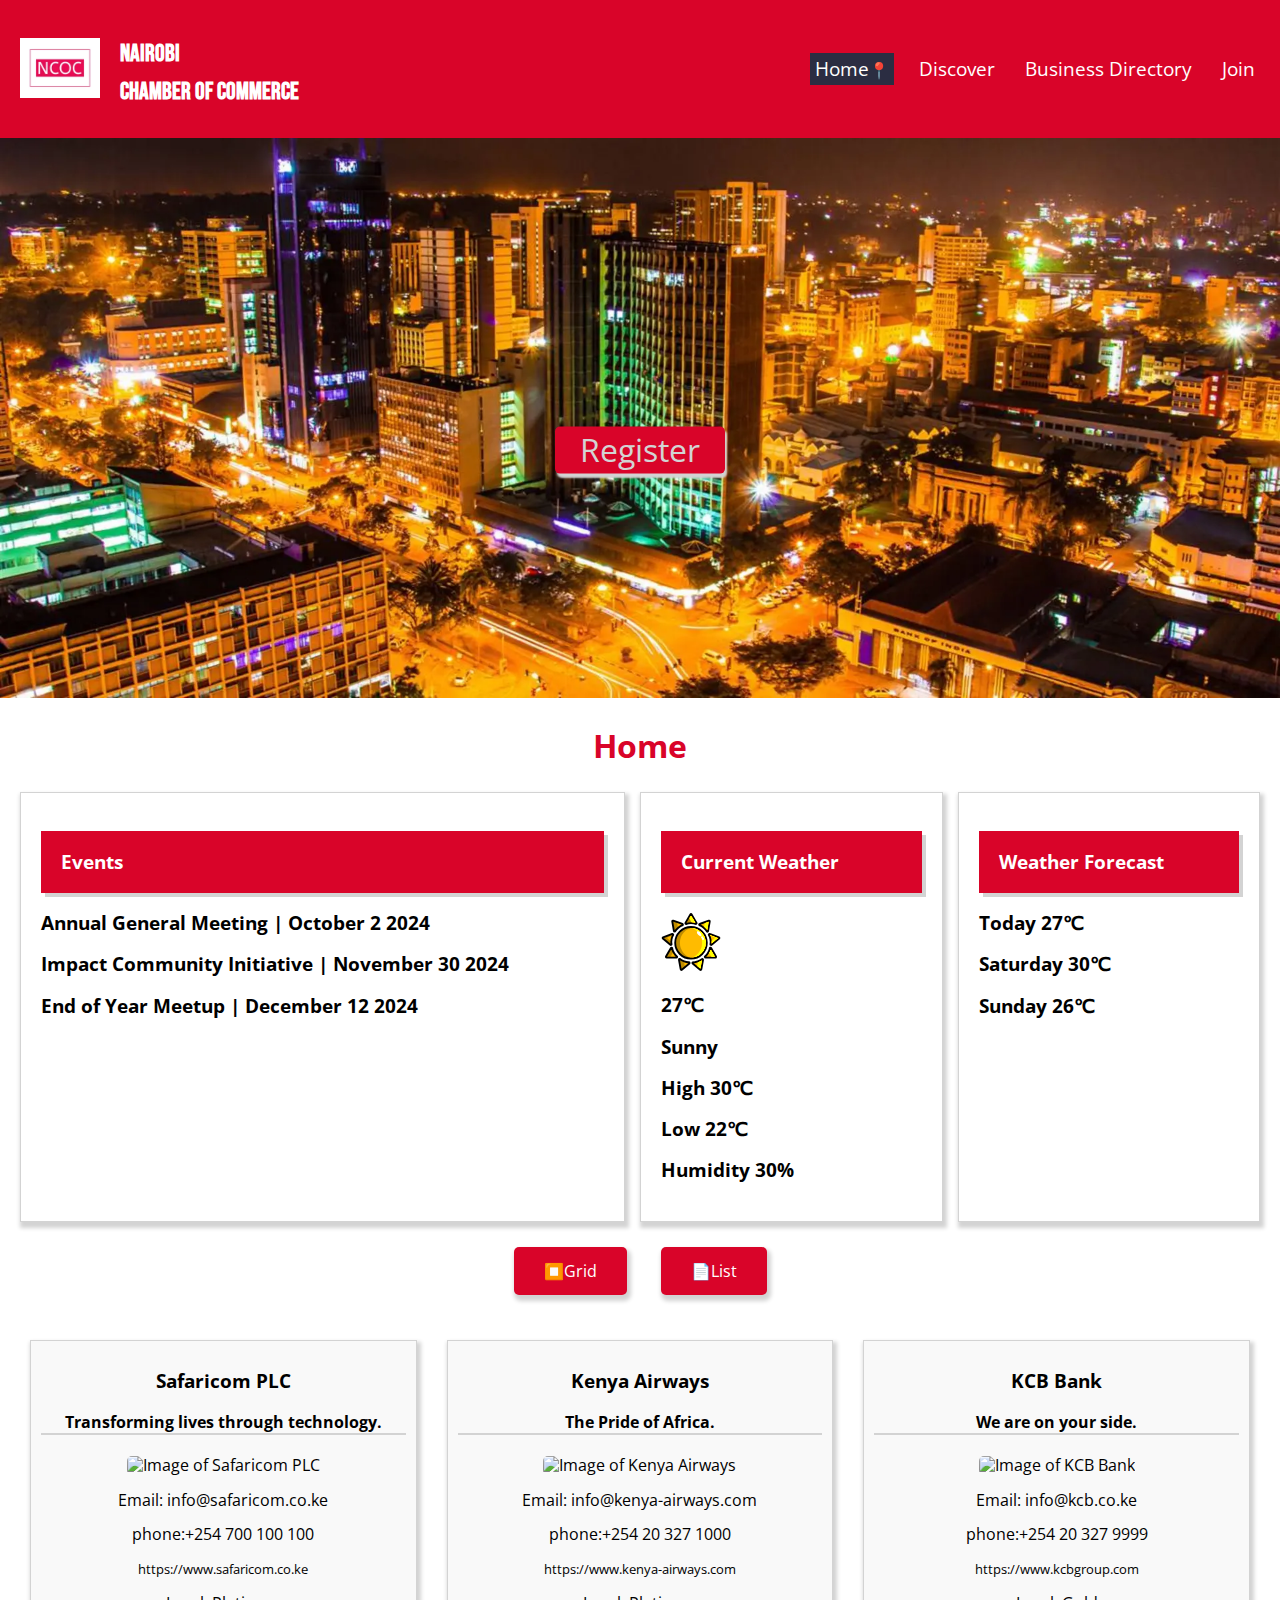
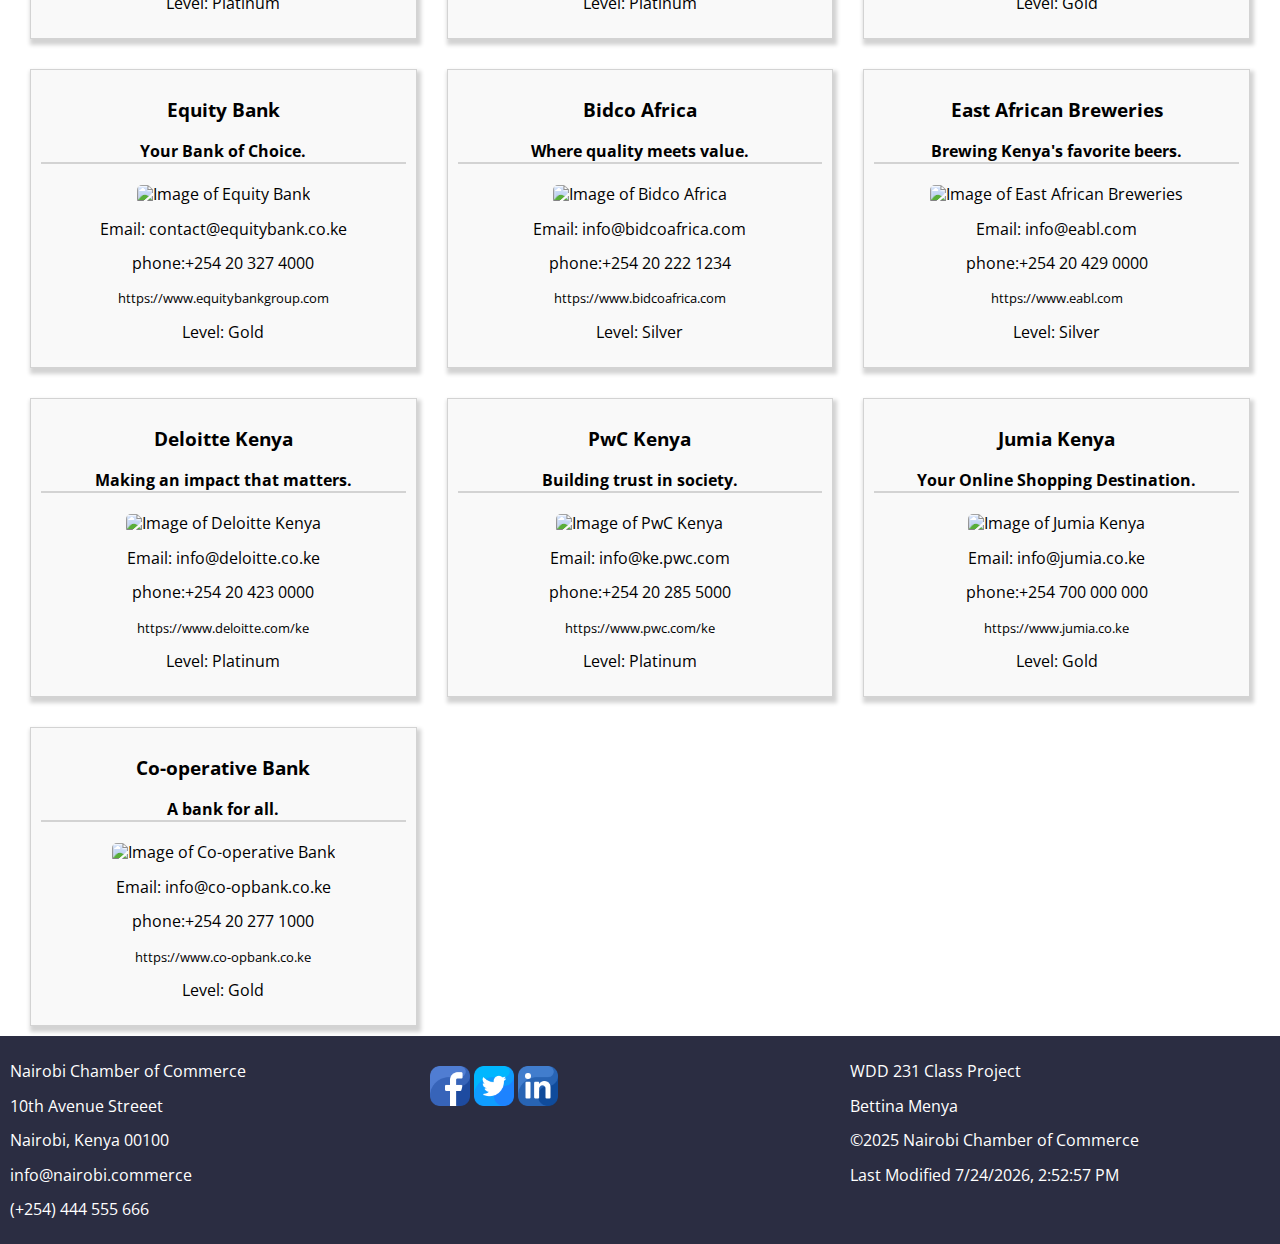
==== chamber/index.html @ ee5e3083 "fixed direcotry page according to assigment instructions" ====
<!DOCTYPE html>
<html lang="en">
<head>
    <meta charset="UTF-8">
    <meta name="viewport" content="width=device-width, initial-scale=1.0">
    <title>Nairobi Chamber of Commerce</title>
    <meta name="author" content="betina menya">
    <meta name="description" content="nairobi chamber of commerce home">
    <meta property="og:title" content="Nairobi chamber of comerce home">
    <meta property="og:type" content="website">
    <meta property="og:image" content="https://bettina-m.github.io/wdd231/chamber/images/logo.webp">
    <meta property="og:url" content="https://bettina-m.github.io/wdd231/chamber/directory.html">
    <meta property="twitter:card" content="summary">
    <meta property="twitter:title" content="Nairobi chamber of commerce">
    <meta property="twitter:image" content="https://bettina-m.github.io/wdd231/chamber/images/logo.webp">
    <link rel="icon" href="images/favicon_package_v0.16/favicon-32x32.png">
    <link rel="stylesheet" href="styles/normalize.css">
    <link rel="stylesheet" href="styles/directory-large.css">
    <link rel="stylesheet" href="styles/directory-small.css">
    <link rel="preconnect" href="https://fonts.googleapis.com">
    <link rel="preconnect" href="https://fonts.gstatic.com" crossorigin>
    <link rel="preconnect" href="https://fonts.googleapis.com">
    <link rel="preconnect" href="https://fonts.gstatic.com" crossorigin>
    <link href="https://fonts.googleapis.com/css2?family=Bebas+Neue&family=Open+Sans:ital,wght@0,300..800;1,300..800&display=swap" rel="stylesheet">
    <script src="scripts/directory.js" defer></script>
</head>
<body>
    <header>

        <header>
            <nav id="nav">
                <div id="logo-title">
                    <a href='#'>
                        <img id='logo' src="images/logo.webp" alt="Nairobi Chamber of Commerce Logo">
                    </a>
                    <h1>
                        <span id="web-title">Nairobi <br>Chamber of Commerce</span>
                    </h1>
                    
                </div>
                <div id="nav-links">
                    <a href="#" class="active">Home</a>
                    <a href="#">Discover</a>
                    <a href="directory.html">Business Directory</a>
                    <a href="#">Join</a>
                </div>
                <button id="menu"></button>   
            </nav>
        </header>
        
    </header>
    <main>
        <Picture id="nairobi">
            <source media="(max-width:480px)" srcset="images/nairobi-small.webp">
            <source media="(max-width:768px)" srcset="images/nairobi-medium.webp">
            <img id='hero' src="images/nairobi-xl.webp" alt="image of nairobi city">
        </Picture>
        <button id="register">Register</button>
        
        <h2>Home</h2>
        
        <section id="area1">
            <div class="dash">
                <h3>Events</h3>
                <p>Annual General Meeting | October 2 2024</p>
                <p>Impact Community Initiative | November 30 2024</p>
                <p>End of Year Meetup | December 12 2024</p>
            </div>
            <div class="dash">
                <h3>Current Weather</h3>
                <img id='sun' src="images/sunny.svg" alt="sunny-weather icon" width="60">
                <p>27&#8451;</p>
                <p>Sunny</p>
                <p>High 30&#8451;</p>
                <p>Low 22&#8451;</p>
                <p>Humidity 30%</p>
            </div>
            <div class="dash">
                <h3>Weather Forecast</h3>
                <p>Today 27&#8451;</p>
                <p>Saturday 30&#8451;</p>
                <p>Sunday 26&#8451;</p>

            </div>
        </section>
        <div class="views">
            <button id="grid">⏹️Grid</button>
            <button id="list">📄List</button>
        </div>
        <div id="cards"></div>
    </main>
    <footer>
        <div>
            <p>Nairobi Chamber of Commerce</p>
            <p>10th Avenue Streeet</p>
            <p>Nairobi, Kenya 00100</p>
            <a href="mailto:info@nairobi.commerce">info@nairobi.commerce</a>
            <p>(+254) 444 555 666</p>
        </div>
        <div id="social-media">
            <a href="#"><img src="images/facebook.png" alt="Facebook Icon" width="40"></a>
            <a href="#"><img src="images/twitter.png" alt="Twitter Icon" width="40"></a>
            <a href="#"><img src="images/linnkedIn.png" alt="LinkedIn Icon" width="40"></a>
        </div>
        <div>
            <p>WDD 231 Class Project</p>
            <p>Bettina Menya</p>
            <p>&copy;2025 Nairobi Chamber of Commerce</p>
            <span id="modified"></span>
        </div>
        
    </footer>
    
</body>
</html>
---- chamber/styles/directory-large.css ----
*{
    --primary-color--:#d90429;
    --secondary-color--:#2b2d42;
    --accent-color1--:#d3d3d3;
    max-width: 100%;
    box-sizing: border-box;
    font-family: 'Open Sans',Arial, Helvetica, sans-serif;
    
}

header {
    background-color: var(--primary-color--);
    padding: 5px 0;
}

nav {
    display: flex;
    justify-content: space-between;
    align-items: center;
    padding: 0 20px;
}

#logo-title {
    display: flex;
    align-items: center;
    gap: 20px;
}

#logo {
    max-width: 80px;
    height: auto;
}

#web-title {
    font-size: 1.5rem;
    font-family: 'Bebas Neue', Arial, sans-serif;
    color: white;
    line-height: 1.2;
    font-weight: bold;
        
    
}

#nav-links {
    display: flex;
    gap: 20px;
}

#nav-links a {
    text-decoration: none;
    color: white;
    padding: 5px;
    font-size: 1.2rem;
    transition: color 0.3s ease-in-out;
}

#nav-links a:hover {
    color: var(--accent-color--);
}


.active{
    background-color:#2b2d42;
}

.active::after{
    content:"📍";
    font-size:smaller;
}
#menu{
    display: none;
}

#register{
    position:absolute;
    top:50%;
    left:50%;
    transform: translate(-50%,-50%);
    z-index:2;
    background-color: var(--primary-color--);
    color:var(--accent-color1--);
    font-size: 2em;
    padding: 5px 25px;
    border: 2px var(--accent-color1--);
    border-radius: 5px;
    box-shadow: 2px 4px 2px var(--accent-color1--);
    
}

#register:hover,#cards section a:hover{
    cursor: pointer;
    background-color:grey
}

h2{
    text-align: center;
    font-size: 2em;
    color: var(--primary-color--);
}


main #area1, #cards{
    margin: 0 20px;
}

#nairobi{
    display: block;
    text-align: center;
    width: 100%;
    position: relative;
    
}

#area1{
    display: grid;
    grid-template-columns: 2fr 1fr 1fr;
    grid-gap: 15px;
    margin: 20px 0;
   
}

.dash{
    border: 1px solid var(--accent-color1--);
    padding: 20px;
    text-align: left;
    box-shadow: 2px 4px 4px 2px var(--accent-color1--);
    background-color: #fff;
    font-weight: bold;
    
}

.dash h3{
    width: 100%;
    box-shadow: 4px 4px var(--accent-color1--);
    background-color: var(--primary-color--);
    padding: 20px;
    color: white;
}
.dash p{
    font-size: larger;
    
}

.dash p::marker{
    content: '';
    font-size: 2rem;
}
.views{
    padding: 15px;
    margin: 10px 0;
    text-align: center;
    
    
    
}
#grid, #list{
    padding: 15px 30px;
    margin: 0 15px;
    background-color: var(--primary-color--);
    color: white;
    box-shadow: 2px 4px 4px 2px var(--accent-color1--);
    border: 2px var(--primary-color--);
    border-radius: 5px;

}

#cards{
    display:grid;
    grid-template-columns: repeat(3, minmax(200px, 1fr));
    grid-gap: 10px;
    margin-top: 20px;
    max-width:100%;
    
}
#cards section{
    display: block;
    align-items: center;
    text-align: center;
    border: 1px solid var(--accent-color1--);
    padding: 10px;
    margin:10px;
    box-shadow: 2px 4px 4px 2px var(--accent-color1--);
    background-color: #f9f9f9;
    max-width:100%;
}

#cards section img {
    border-radius: 5px;
    height: 150px;
    
}

#cards section h4{
    border-bottom: 2px solid var(--accent-color1--);
    padding-bottom: 2px;
}
#cards section a{
    font-size: smaller;
    text-decoration: none;
    color:black;
    word-wrap: break-word;
}

/* List View */
#cards.list-view{
    display:flex;
    flex-direction:column;
    padding: 0;
    font-size: 15px;
}

#cards.list-view section {
    display: grid;
	grid-template-columns: repeat(5, minmax(100px, 1fr));
	margin: 10px 0;
	padding: 15px;
    font-size: smaller;
    
    
}


.list-view section img, 
.list-view section h4{
    display: none;
}


#cards.list-view section:nth-child(even) {
	background-color:var(--accent-color1--);
}

footer{
    background-color: var(--secondary-color--);
    color:white;
    display: grid;
    padding: 10px;
    grid-template-columns: repeat(auto-fit, minmax(200px, 0.5fr));
}

#social-media{
    margin-top: 20px;
    gap:10px;
}

footer a{
    text-decoration: none;
    color:white;
}
---- chamber/styles/directory-small.css ----
@media screen and (max-width:740px) {

    header nav{
        display: grid;
        grid-template-columns:auto;
        padding: 50px 0;
        position: relative;

    }

    #logo{
        position:absolute;
        top:20px;
        left: 5px;
        max-width: 110px;
        max-height: 90px;
        z-index: 5;
    }
    #web-title{
        align-items: center;
        margin-left: 100px;
    }
        
        
    
    #nav-links{
        display: flex;
        flex-direction:column;
        text-align:right;
        max-height: 0;
        overflow: hidden;
        transition: max-height 0.8s ease-in-out;
        margin-right:10px;
        

    }
   
    
   
    #nav-links.open {
        margin-top: 15px;
        max-height: 1500px;

    }
    #nav-links a{
        width: 100%;
        padding: 10px;
        text-align: right;
        
        
    }

    #menu::before{
        content:"\2630";
    }

    #menu{
        position: absolute;
        display:block;
        top:15px;
        right:10px;
        font-size: 2rem;
        background-color: transparent;
        border: none;
        text-align: right;
        margin-right: 5px;
        color: White;
        cursor:pointer;
    }

    #menu.open::before{
        content: "\00d7";
        font-size: 2rem;
        
    }

    

    #register{
        position:relative;
        font-size: smaller;
        margin-top: 20px;
    }
    
    
    #area1{
        display: flex;
        flex-direction: column;
        align-items: center;

    }

    .dash{
        width: 100%;
        text-align: center;
    }

    .dash ul{
        font-size: 12px;
    }

    #cards{
        display:flex;
        flex-direction: column;
        width: 100%;
        text-align: center;
        margin: 0 auto;
    }

    #cards section{
        max-width: 100%;
        font-size: 1em;
        display:block ;
    }
    #cards.list-view section {
        display:flex;
        flex-direction:column;
        line-height: 5px;
       
    }
    

    footer{
        display: block;
    
    }

    footer div{
        margin: 10px 0;
        padding: 10px 0;
    }

    

}
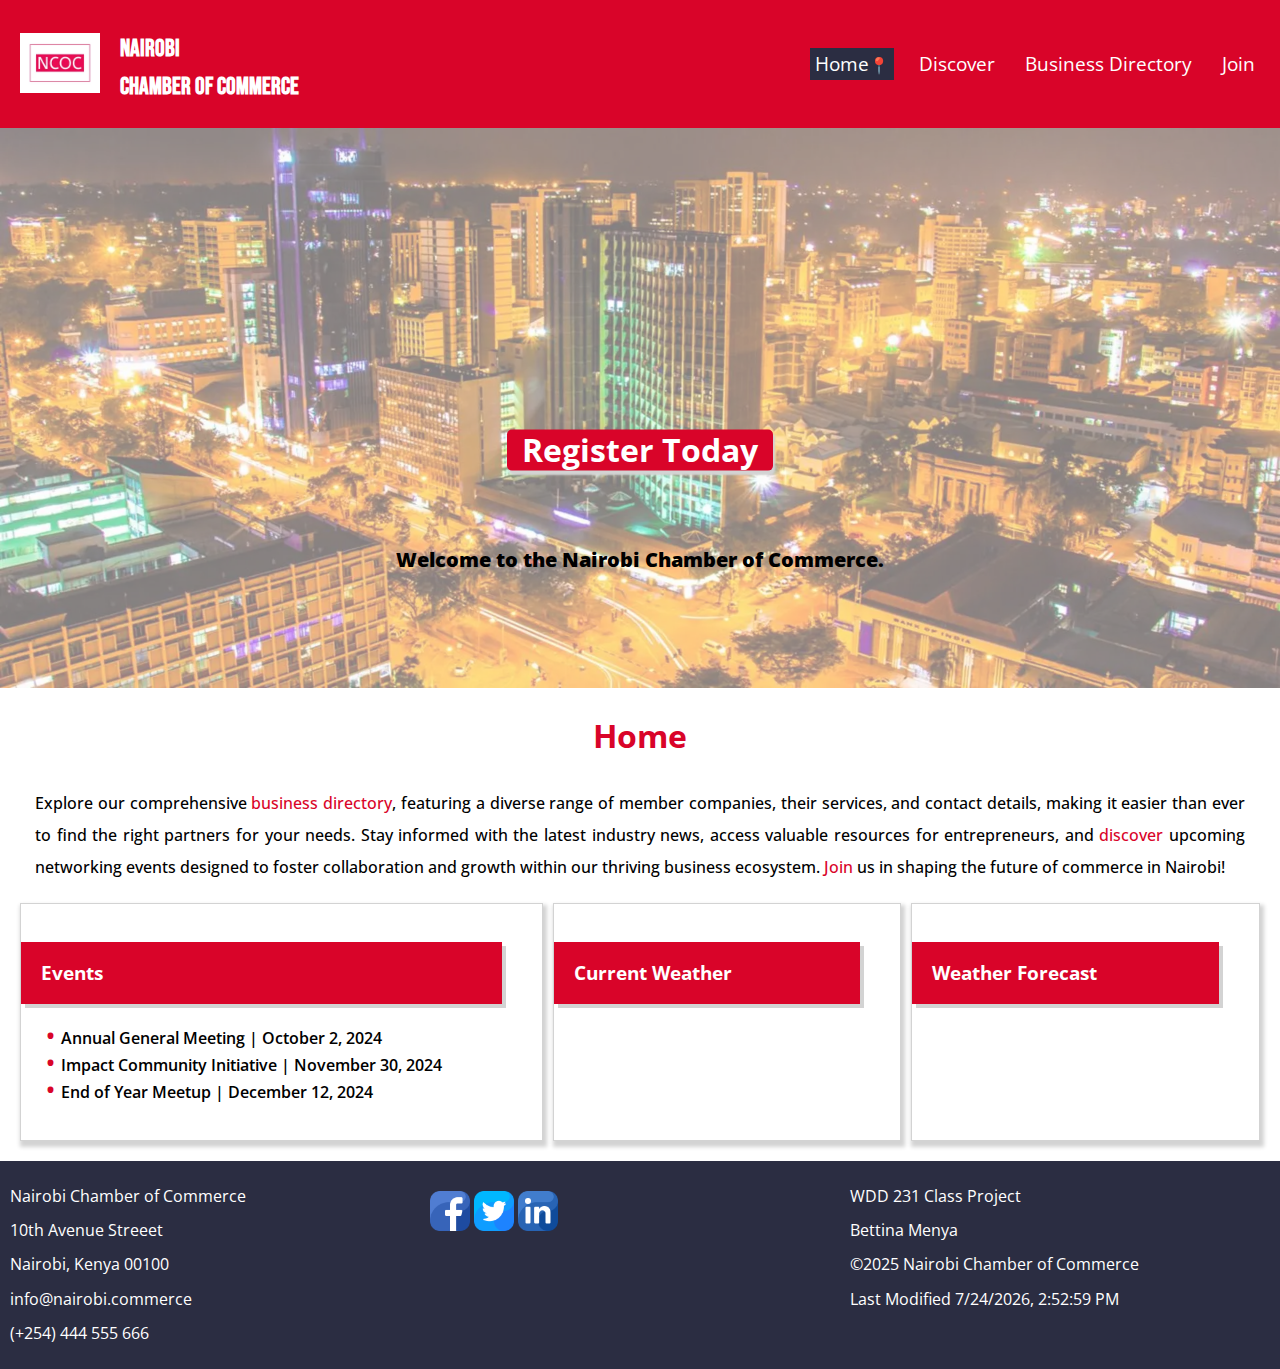
==== commit d57e5c46: "chamber homepage raw" ====
--- a/chamber/index.html
+++ b/chamber/index.html
@@ -6,13 +6,13 @@
     <title>Nairobi Chamber of Commerce</title>
     <meta name="author" content="betina menya">
     <meta name="description" content="nairobi chamber of commerce home">
-    <meta property="og:title" content="Nairobi chamber of comerce home">
-    <meta property="og:type" content="website">
-    <meta property="og:image" content="https://bettina-m.github.io/wdd231/chamber/images/logo.webp">
-    <meta property="og:url" content="https://bettina-m.github.io/wdd231/chamber/directory.html">
+    <meta property="og:title" content="Nairobi chamber of comerce home" />
+    <meta property="og:type" content="website" />
+    <meta property="og:image" content="https://bettina-m.github.io/wdd231/chamber/images/logo.webp"/>
+    <meta property="og:url" content="https://bettina-m.github.io/wdd231/chamber/directory.html" />
     <meta property="twitter:card" content="summary">
-    <meta property="twitter:title" content="Nairobi chamber of commerce">
-    <meta property="twitter:image" content="https://bettina-m.github.io/wdd231/chamber/images/logo.webp">
+    <meta property="twitter:title" content="Nairobi chamber of commerce" />
+    <meta property="twitter:image" content="https://bettina-m.github.io/wdd231/chamber/images/logo.webp" />
     <link rel="icon" href="images/favicon_package_v0.16/favicon-32x32.png">
     <link rel="stylesheet" href="styles/normalize.css">
     <link rel="stylesheet" href="styles/directory-large.css">
@@ -23,11 +23,13 @@
     <link rel="preconnect" href="https://fonts.gstatic.com" crossorigin>
     <link href="https://fonts.googleapis.com/css2?family=Bebas+Neue&family=Open+Sans:ital,wght@0,300..800;1,300..800&display=swap" rel="stylesheet">
     <script src="scripts/directory.js" defer></script>
+    <script src="scripts/chamberWeather.js" defer ></script>
+    <script src="scripts/highlight.js" defer ></script>
+    
 </head>
+
 <body>
     <header>
-
-        <header>
             <nav id="nav">
                 <div id="logo-title">
                     <a href='#'>
@@ -46,7 +48,7 @@
                 </div>
                 <button id="menu"></button>   
             </nav>
-        </header>
+
         
     </header>
     <main>
@@ -55,38 +57,35 @@
             <source media="(max-width:768px)" srcset="images/nairobi-medium.webp">
             <img id='hero' src="images/nairobi-xl.webp" alt="image of nairobi city">
         </Picture>
-        <button id="register">Register</button>
+        <button id="register">Register Today</button>
         
         <h2>Home</h2>
-        
+        <p id="welcome">Welcome to the Nairobi Chamber of Commerce.</p>
+       
+        <p id="read-more">Explore our comprehensive <a href="directory.html" target="_blank">business directory</a>, featuring a diverse range of member companies, 
+            their services, and contact details, making it easier than ever to find the right partners for your needs. 
+            Stay informed with the latest industry news, access valuable resources for entrepreneurs, and <a href="#">discover</a> upcoming networking events designed to foster collaboration and growth within our thriving business ecosystem. 
+            <a>Join</a> us in shaping the future of commerce in Nairobi!</p>
         <section id="area1">
             <div class="dash">
                 <h3>Events</h3>
-                <p>Annual General Meeting | October 2 2024</p>
-                <p>Impact Community Initiative | November 30 2024</p>
-                <p>End of Year Meetup | December 12 2024</p>
+                <ul>
+                    <li>Annual General Meeting | October 2, 2024</li>
+                    <li>Impact Community Initiative | November 30, 2024</li>
+                    <li>End of Year Meetup | December 12, 2024</li>
+                </ul>
             </div>
             <div class="dash">
                 <h3>Current Weather</h3>
-                <img id='sun' src="images/sunny.svg" alt="sunny-weather icon" width="60">
-                <p>27&#8451;</p>
-                <p>Sunny</p>
-                <p>High 30&#8451;</p>
-                <p>Low 22&#8451;</p>
-                <p>Humidity 30%</p>
+                <div id="current-weather"></div>
             </div>
             <div class="dash">
                 <h3>Weather Forecast</h3>
-                <p>Today 27&#8451;</p>
-                <p>Saturday 30&#8451;</p>
-                <p>Sunday 26&#8451;</p>
+                <div id="forecast"></div>
 
             </div>
         </section>
-        <div class="views">
-            <button id="grid">⏹️Grid</button>
-            <button id="list">📄List</button>
-        </div>
+
         <div id="cards"></div>
     </main>
     <footer>
--- a/chamber/styles/directory-large.css
+++ b/chamber/styles/directory-large.css
@@ -1,16 +1,17 @@
 
 *{
-    --primary-color--:#d90429;
-    --secondary-color--:#2b2d42;
-    --accent-color1--:#d3d3d3;
+    --primary-color:#d90429;
+    --secondary-color:#2b2d42;
+    --accent-color1:#d3d3d3;
     max-width: 100%;
     box-sizing: border-box;
     font-family: 'Open Sans',Arial, Helvetica, sans-serif;
     
+    
 }
 
 header {
-    background-color: var(--primary-color--);
+    background-color: var(--primary-color);
     padding: 5px 0;
 }
 
@@ -56,7 +57,7 @@
 }
 
 #nav-links a:hover {
-    color: var(--accent-color--);
+    color: var(--accent-color1);
 }
 
 
@@ -70,6 +71,10 @@
 }
 #menu{
     display: none;
+}
+
+main{
+    background-color: #fff;
 }
 
 #register{
@@ -78,13 +83,14 @@
     left:50%;
     transform: translate(-50%,-50%);
     z-index:2;
-    background-color: var(--primary-color--);
-    color:var(--accent-color1--);
+    background-color: var(--primary-color);
+    color:white;
+    font-weight: bold;
     font-size: 2em;
-    padding: 5px 25px;
-    border: 2px var(--accent-color1--);
+    padding: 2px 15px;
+    border: 2px var(--accent-color1);
     border-radius: 5px;
-    box-shadow: 2px 4px 2px var(--accent-color1--);
+    box-shadow: 2px 4px 2px var(--accent-color1);
     
 }
 
@@ -93,13 +99,40 @@
     background-color:grey
 }
 
+#welcome{
+    font-size: 20px;
+    font-weight: 900;
+    text-align: center;
+    line-height: 1.5em;
+    top: 60%;
+    left:50%;
+    transform: translate(-50%,-50%);
+    position: absolute;
+}
+
 h2{
     text-align: center;
     font-size: 2em;
-    color: var(--primary-color--);
-}
-
-
+    color: var(--primary-color);
+}
+
+
+#read-more{
+    text-align:justify;
+    margin: 15px 20px;
+    line-height: 2em;
+    padding:5px 15px;
+    font-weight: 500;
+}
+
+#read-more a{
+    text-decoration: none;
+    color: var(--primary-color);
+}
+
+#read-more a:hover{
+    background-color:#d3d3d3
+}
 main #area1, #cards{
     margin: 0 20px;
 }
@@ -109,43 +142,49 @@
     text-align: center;
     width: 100%;
     position: relative;
+    opacity: 0.5;
     
 }
 
 #area1{
     display: grid;
-    grid-template-columns: 2fr 1fr 1fr;
-    grid-gap: 15px;
+    grid-template-columns: 1.5fr 1fr 1fr;
+    grid-gap: 10px;
     margin: 20px 0;
    
 }
 
 .dash{
-    border: 1px solid var(--accent-color1--);
+    border: 1px solid var(--accent-color1);
     padding: 20px;
     text-align: left;
-    box-shadow: 2px 4px 4px 2px var(--accent-color1--);
+    box-shadow: 2px 4px 4px 2px var(--accent-color1);
     background-color: #fff;
-    font-weight: bold;
+    font-weight: 600;
     
 }
 
 .dash h3{
     width: 100%;
-    box-shadow: 4px 4px var(--accent-color1--);
-    background-color: var(--primary-color--);
+    margin-left: -20px;
+    margin-right:-10px;
+    box-shadow: 4px 4px var(--accent-color1);
+    background-color: var(--primary-color);
     padding: 20px;
     color: white;
 }
-.dash p{
-    font-size: larger;
-    
-}
-
-.dash p::marker{
-    content: '';
-    font-size: 2rem;
-}
+
+.dash ul{
+    padding-left: 20px;
+    line-height: 1.5em;
+}
+
+.dash li::marker{
+    content: '• ';
+    color: var(--primary-color);
+    font-size: 1.5em;
+}
+/*this is for directory page*/
 .views{
     padding: 15px;
     margin: 10px 0;
@@ -157,10 +196,10 @@
 #grid, #list{
     padding: 15px 30px;
     margin: 0 15px;
-    background-color: var(--primary-color--);
-    color: white;
-    box-shadow: 2px 4px 4px 2px var(--accent-color1--);
-    border: 2px var(--primary-color--);
+    background-color: var(--primary-color);
+    color: white;
+    box-shadow: 2px 4px 4px 2px var(--accent-color1);
+    border: 2px var(--primary-color);
     border-radius: 5px;
 
 }
@@ -177,10 +216,10 @@
     display: block;
     align-items: center;
     text-align: center;
-    border: 1px solid var(--accent-color1--);
+    border: 1px solid var(--accent-color1);
     padding: 10px;
     margin:10px;
-    box-shadow: 2px 4px 4px 2px var(--accent-color1--);
+    box-shadow: 2px 4px 4px 2px var(--accent-color1);
     background-color: #f9f9f9;
     max-width:100%;
 }
@@ -192,7 +231,7 @@
 }
 
 #cards section h4{
-    border-bottom: 2px solid var(--accent-color1--);
+    border-bottom: 2px solid var(--accent-color1);
     padding-bottom: 2px;
 }
 #cards section a{
@@ -228,11 +267,11 @@
 
 
 #cards.list-view section:nth-child(even) {
-	background-color:var(--accent-color1--);
+	background-color:var(--accent-color1);
 }
 
 footer{
-    background-color: var(--secondary-color--);
+    background-color: var(--secondary-color);
     color:white;
     display: grid;
     padding: 10px;
--- a/chamber/styles/directory-small.css
+++ b/chamber/styles/directory-small.css
@@ -26,12 +26,10 @@
     #nav-links{
         display: flex;
         flex-direction:column;
-        text-align:right;
         max-height: 0;
-        overflow: hidden;
         transition: max-height 0.8s ease-in-out;
         margin-right:10px;
-        
+        overflow: hidden;
 
     }
    
@@ -40,13 +38,14 @@
     #nav-links.open {
         margin-top: 15px;
         max-height: 1500px;
+        
 
     }
     #nav-links a{
+        font-size: 15px;
         width: 100%;
-        padding: 10px;
-        text-align: right;
-        
+        padding: 5px;
+        text-align:center;    
         
     }
 
@@ -74,13 +73,29 @@
         
     }
 
-    
+    #nairobi{
+        opacity: 1;
+    }
 
     #register{
         position:relative;
         font-size: smaller;
         margin-top: 20px;
     }
+
+    #welcome{
+        position: relative;
+        font-size: smaller;
+        margin: 20px 20px;
+        
+    }
+    
+    #read-more{
+        font-size: smaller;
+        line-height: 2rem;
+        margin-top: -30px;
+    }
+
     
     
     #area1{
@@ -92,13 +107,12 @@
 
     .dash{
         width: 100%;
-        text-align: center;
+        font-size:smaller;
+        
     }
-
-    .dash ul{
-        font-size: 12px;
-    }
-
+    
+    
+    /*directory page*/
     #cards{
         display:flex;
         flex-direction: column;
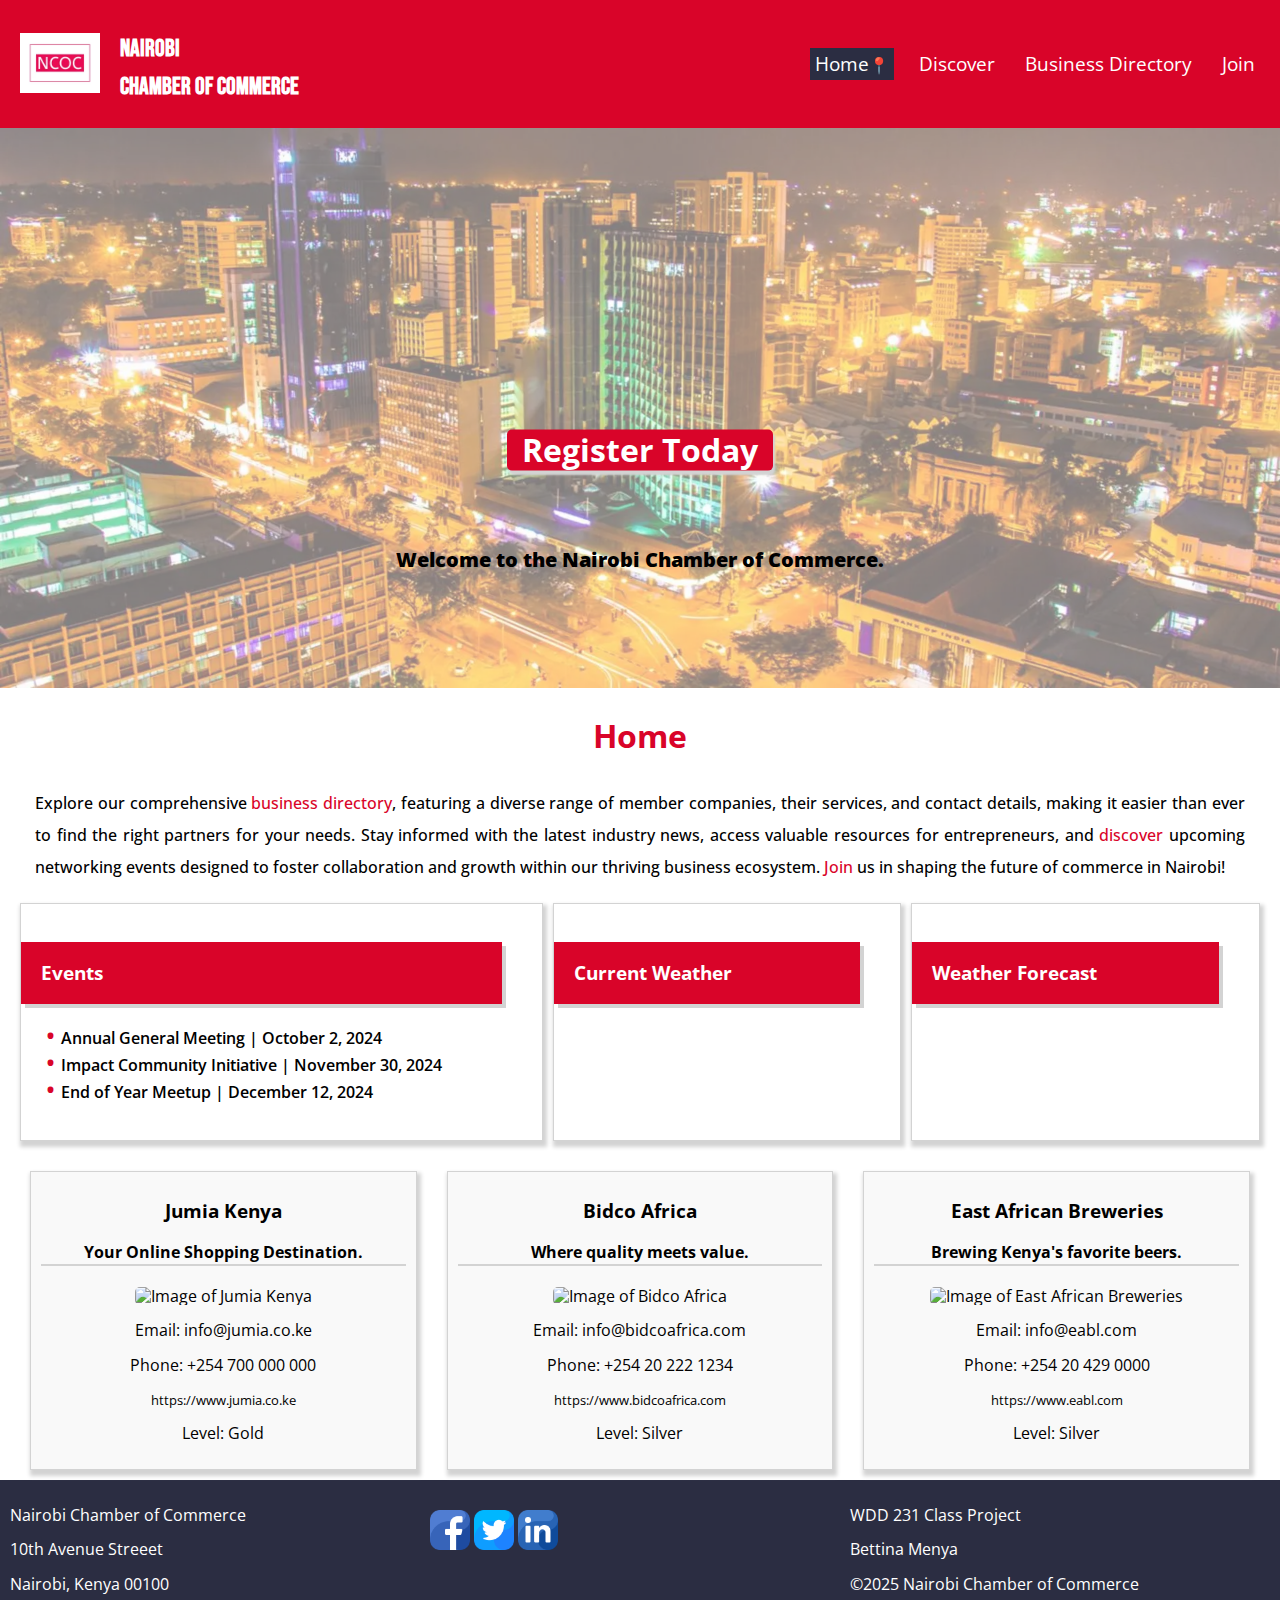
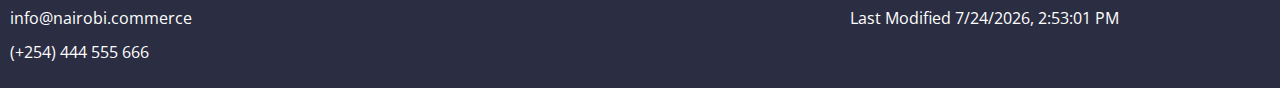
==== commit b3f82f2e: "Homepage Edit 1" ====
--- a/chamber/index.html
+++ b/chamber/index.html
@@ -22,9 +22,10 @@
     <link rel="preconnect" href="https://fonts.googleapis.com">
     <link rel="preconnect" href="https://fonts.gstatic.com" crossorigin>
     <link href="https://fonts.googleapis.com/css2?family=Bebas+Neue&family=Open+Sans:ital,wght@0,300..800;1,300..800&display=swap" rel="stylesheet">
+    <script src="scripts/highlight.js" defer ></script>
+    <script src="scripts/chamberWeather.js" defer ></script>
     <script src="scripts/directory.js" defer></script>
-    <script src="scripts/chamberWeather.js" defer ></script>
-    <script src="scripts/highlight.js" defer ></script>
+    
     
 </head>
 
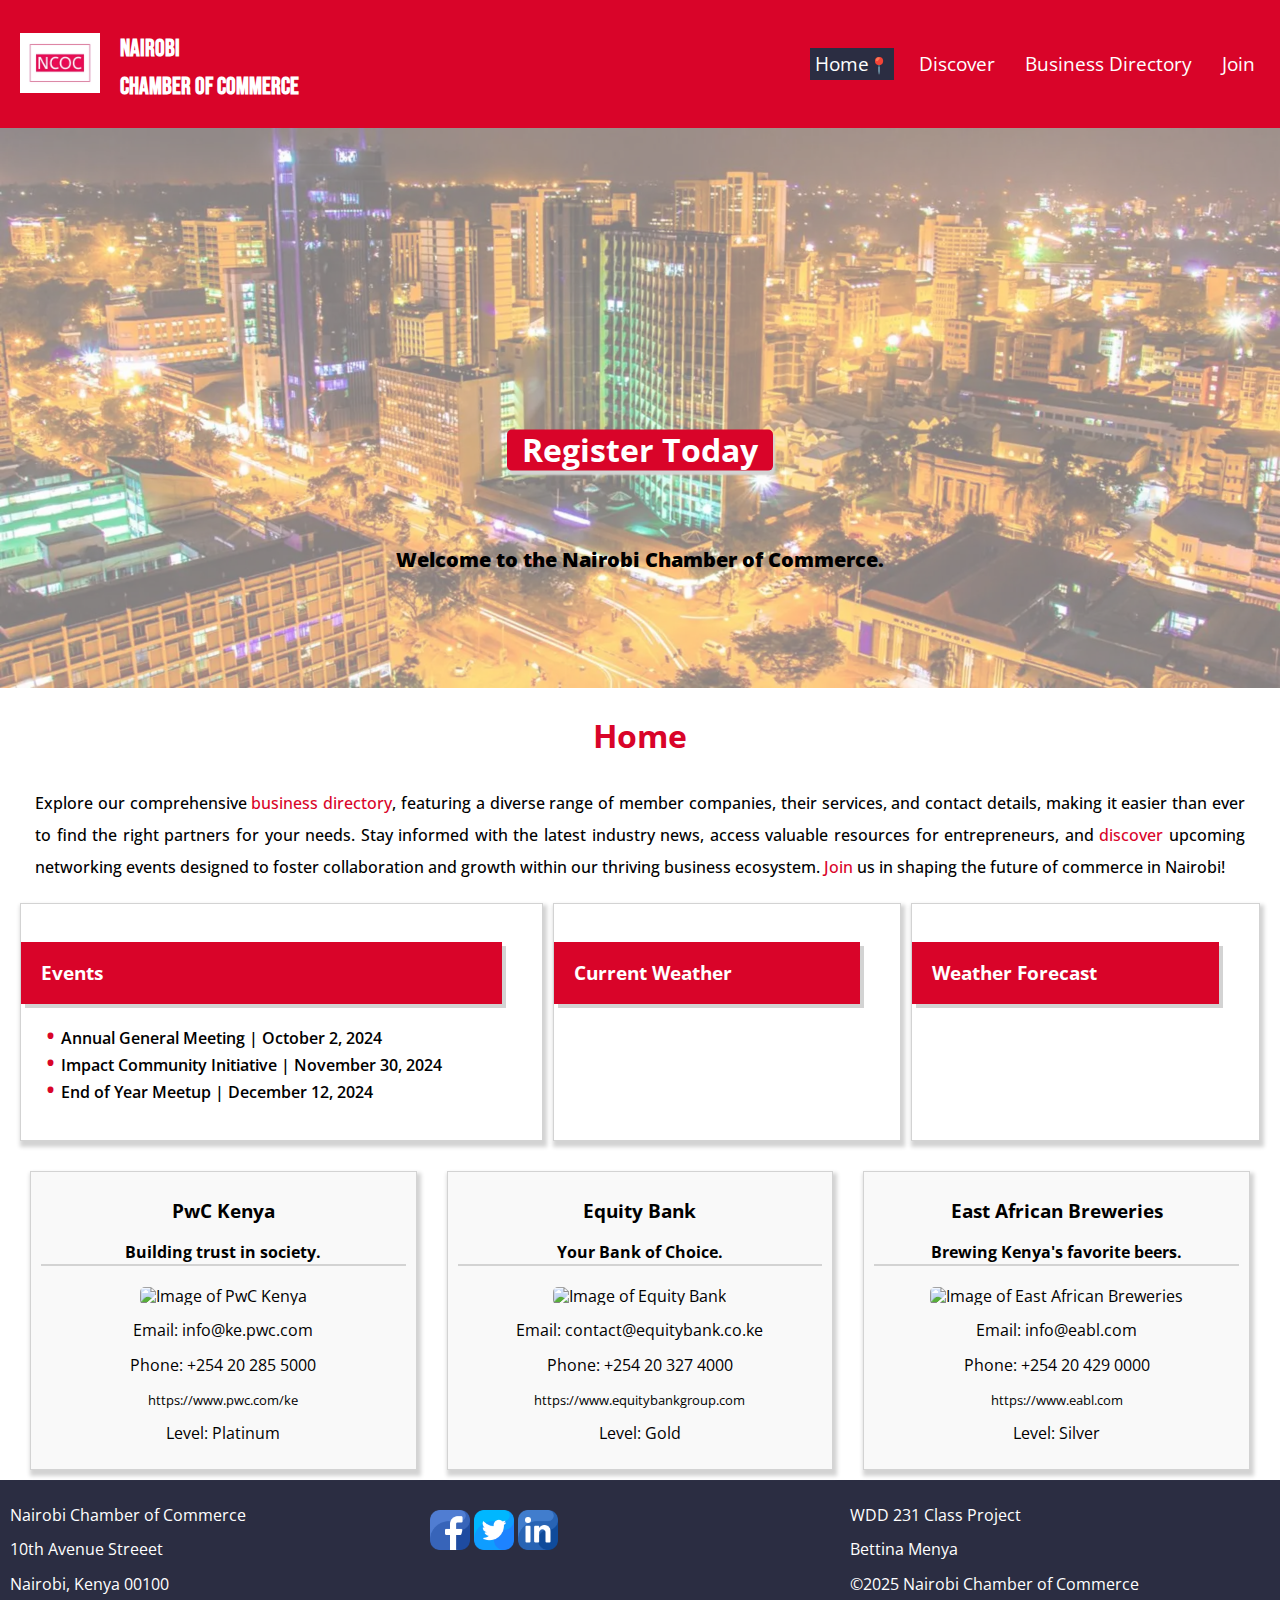
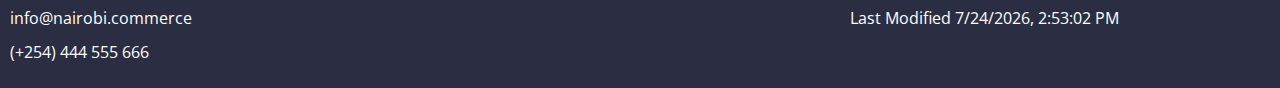
==== commit 14438e5b: "Finished Join Page" ====
--- a/chamber/index.html
+++ b/chamber/index.html
@@ -45,7 +45,7 @@
                     <a href="#" class="active">Home</a>
                     <a href="#">Discover</a>
                     <a href="directory.html">Business Directory</a>
-                    <a href="#">Join</a>
+                    <a href="join.html" target="_blank">Join</a>
                 </div>
                 <button id="menu"></button>   
             </nav>
--- a/chamber/styles/directory-large.css
+++ b/chamber/styles/directory-large.css
@@ -287,3 +287,163 @@
     text-decoration: none;
     color:white;
 }
+
+/*Join.HTML*/
+
+.join{
+    display:grid;
+    grid-template-columns: 1fr 1fr;
+    grid-gap:20px;
+    margin:15px 10px;
+    padding: 10px;
+}
+
+form{
+    width: 90%; 
+    border-radius: 5px;
+    box-shadow: 0 2px 10px rgba(0, 0, 0, 0.1);
+}
+
+form label {
+    display: block;
+    font-weight: bold;
+    margin-bottom: 5px;
+    color: #333;
+}
+
+form input[type="text"],
+form input[type="email"],
+form input[type="phone"],
+form select,
+form textarea {
+    width: 50%;
+    padding: 10px;
+    margin-bottom: 15px;
+    border: 1px solid #ccc;
+    border-radius: 3px;
+    font-size: 16px;
+    box-sizing: border-box;
+    border-left: 5px solid var(--primary-color)
+}
+
+form input[type="submit"] {
+    width: 50%;
+    padding: 10px;
+    background-color: var(--primary-color);
+    color: white;
+    border: none;
+    font-size: 18px;
+    cursor: pointer;
+    border-radius: 5px;
+    margin: 10px 0;
+}
+
+form input[type="submit"]:hover{
+    background-color: var(--secondary-color);
+
+}
+
+.more{
+    color:var(--primary-color);
+    background-color: #f8f9fa;
+    border: 1px solid #ccc;
+    box-shadow: 1px 1px 2px 1px var(--secondary-color);
+    margin-bottom:30px;
+    padding: 20px 5px;
+    text-align: center;
+    border-radius: 25px 5px;
+    animation: bounceIn 1s ease-out forwards;
+    
+
+}
+.show-more{
+    background-color: var(--primary-color);
+    color: white;
+    border: 1px solid #ccc;
+    padding: 10px;
+    transition: 2s ease-in-out;
+}
+
+.show-more:hover{
+    transform: scale(1.2);
+    background-color: var(--secondary-color);
+}
+
+/*bounce-in animation*/
+
+@keyframes bounceIn{
+
+    0%{
+        transform: scale(0);
+        opacity:0;
+    }
+
+    50%{
+        transform: scale(1.2);
+        opacity: 1;
+    }
+
+    100%{
+        transform: scale(1);
+        opacity: 1;
+    }
+}
+
+
+/*pop up modal*/
+.dialog{
+    text-align: center;
+    line-height: normal;
+    max-width: 700px;
+    box-shadow: 0 2px 10px rgba(0, 0, 0, 0.2);
+    border: 2px solid #ccc;
+    border-radius: 10px;
+}
+
+.modal-header {
+    display: flex;
+    justify-content:space-between;
+    align-items: center;
+    border-bottom: 1px solid #ccc;
+    background-color: var(--primary-color);
+    color:#fff;
+
+}
+.modal-header h3{
+    margin: 10px;
+}
+.dialog button {
+    content: "\2716";
+    background-color:var(--primary-color);
+    border: none;
+    padding: 10px 20px;
+    font-size: 16px;
+    border-radius: 5px;
+    cursor: pointer;
+    margin: 10px 0;
+}
+
+#details{
+    display: block;
+    margin-left: 10px;
+    line-height: 1.5em;
+    border: 2px solid var(--accent-color1);
+    box-shadow: 2px 4px 4px 4px var(--accent-color1);
+    max-width: 40%;
+    border-radius: 5px;
+}
+
+#thanks{
+    text-align: center;
+    color:var(--primary-color);
+}
+
+#registration{
+    margin-left: 5px;
+    color:var(--primary-color)
+}
+
+
+
+
+
--- a/chamber/styles/directory-small.css
+++ b/chamber/styles/directory-small.css
@@ -144,6 +144,10 @@
         padding: 10px 0;
     }
 
+    .join{
+        display:block;
+       
+    }
     
 
 }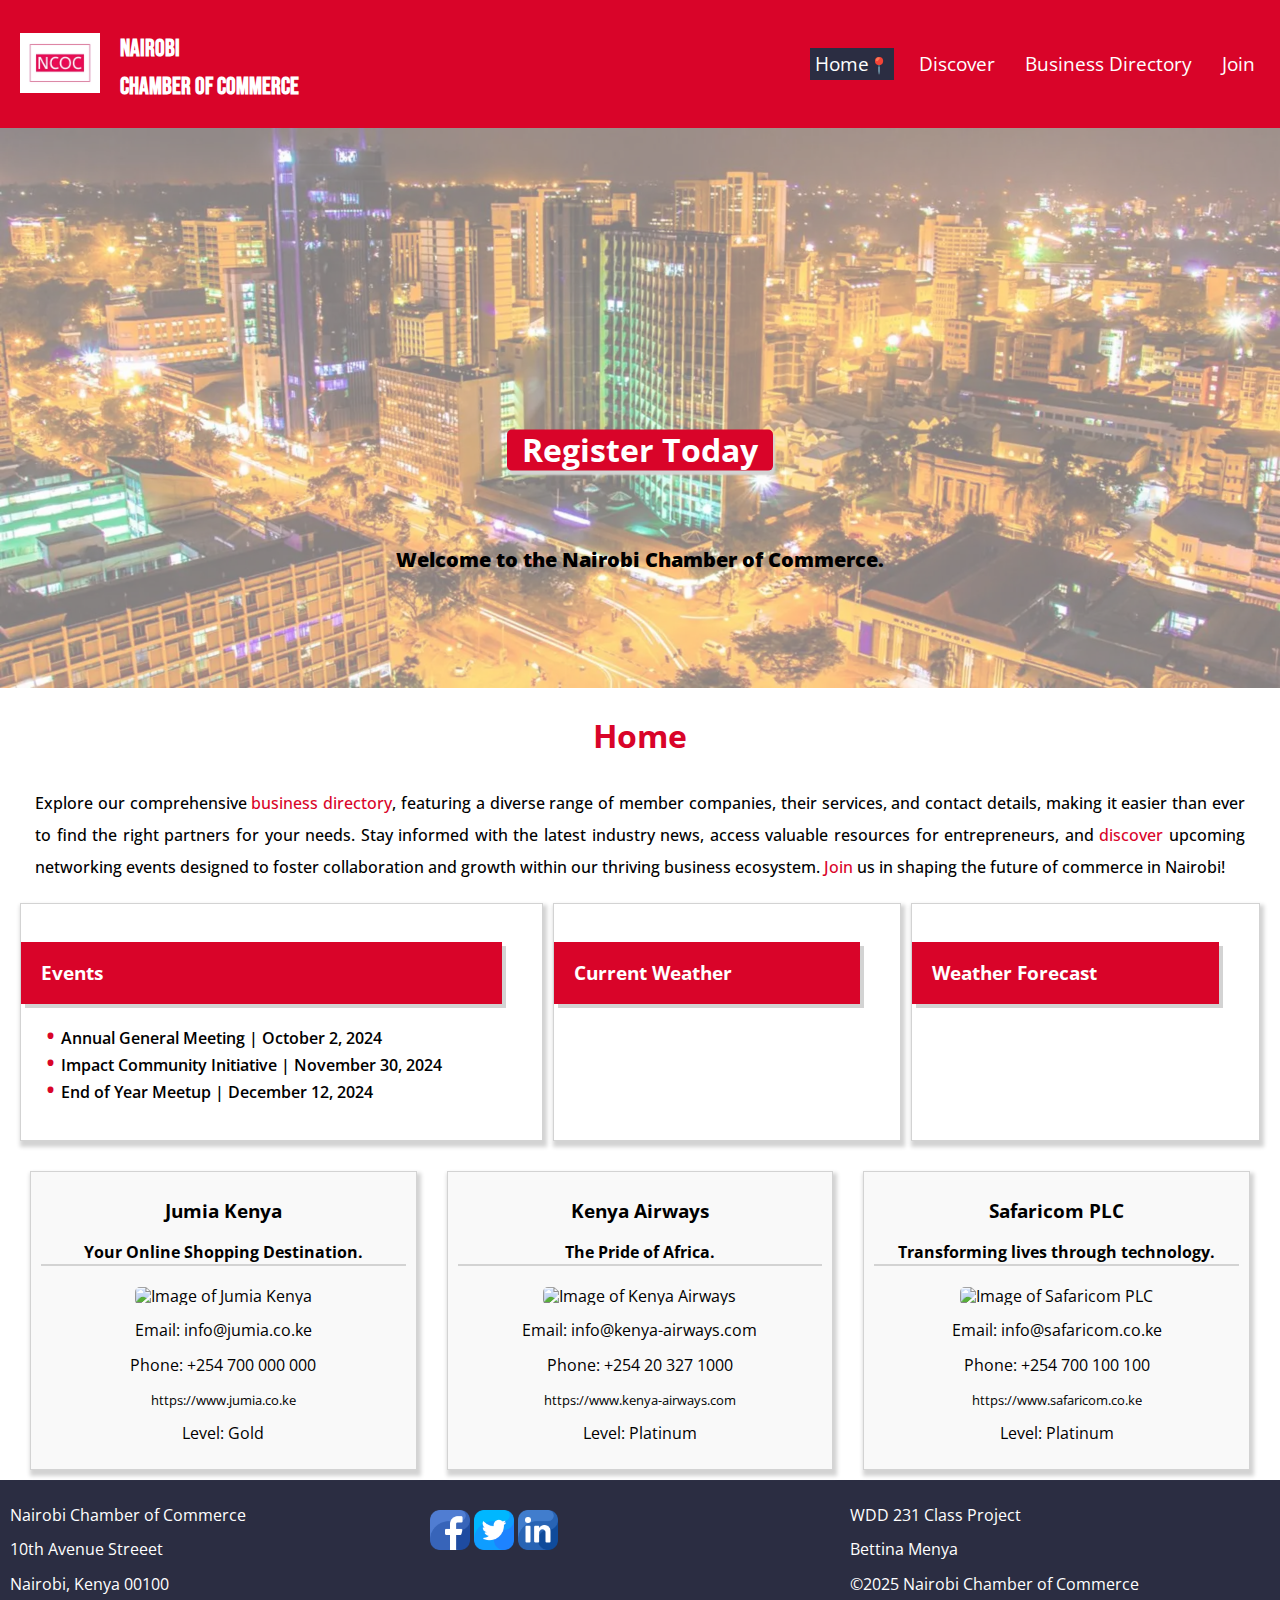
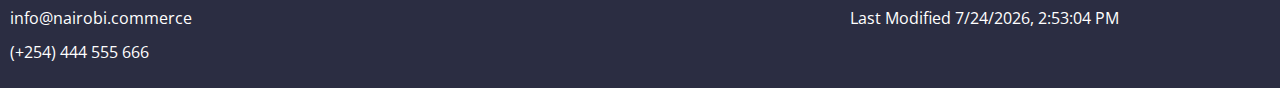
==== commit 998da66a: "chamber page & project site plan complete" ====
--- a/chamber/index.html
+++ b/chamber/index.html
@@ -42,8 +42,8 @@
                     
                 </div>
                 <div id="nav-links">
-                    <a href="#" class="active">Home</a>
-                    <a href="#">Discover</a>
+                    <a href="index.html" class="active">Home</a>
+                    <a href="discover.html">Discover</a>
                     <a href="directory.html">Business Directory</a>
                     <a href="join.html" target="_blank">Join</a>
                 </div>
@@ -58,7 +58,7 @@
             <source media="(max-width:768px)" srcset="images/nairobi-medium.webp">
             <img id='hero' src="images/nairobi-xl.webp" alt="image of nairobi city">
         </Picture>
-        <button id="register">Register Today</button>
+        <a id="register" href="join.html">Register Today</a>
         
         <h2>Home</h2>
         <p id="welcome">Welcome to the Nairobi Chamber of Commerce.</p>
--- a/chamber/styles/directory-large.css
+++ b/chamber/styles/directory-large.css
@@ -21,6 +21,9 @@
     align-items: center;
     padding: 0 20px;
 }
+a{
+    text-decoration: none;
+}
 
 #logo-title {
     display: flex;
@@ -444,6 +447,47 @@
 }
 
 
-
-
-
+/*discover page*/
+
+#visit{
+    text-align: center;
+}
+.about{
+    padding:5px 50px;
+    grid-column: 1/2;
+    text-align: justify;
+    border: 2px solid grey;
+    box-shadow: 4px 4px var(--accent-color1);
+    border-radius: 5px;
+    max-width: 80%;
+    margin: 5px 20px;
+}
+
+
+
+
+.join .pics{
+    grid-column:2/3;
+    opacity: 1;
+    
+}
+
+.join .pics:hover{
+    opacity: 0.8; /* Slight fade effect */
+}
+
+
+.pics:nth-child(1){
+    margin-top: -880px;
+}
+
+.pics:nth-child(2){
+    margin-top: -400px;
+}
+
+.about h3{
+    color:var(--primary-color);
+}
+
+
+
--- a/chamber/styles/directory-small.css
+++ b/chamber/styles/directory-small.css
@@ -148,6 +148,17 @@
         display:block;
        
     }
+
+    .about{
+        margin: 20px auto;
+    }
+
+    .join .pics{
+        margin-top: 80px;
+        max-width: 80%;
+    }
+
+    
     
 
 }